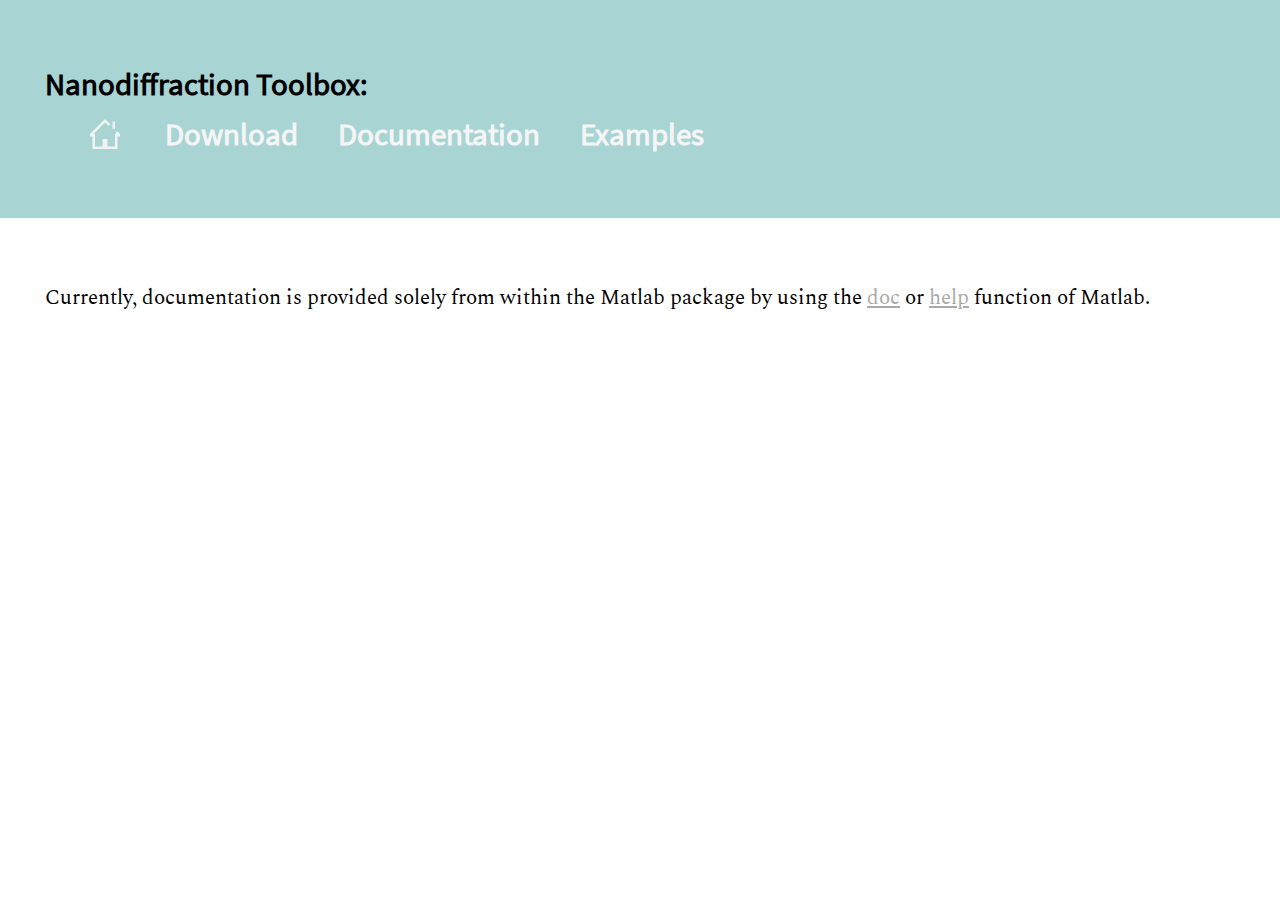
==== documentation.html @ a81d5083 "Initial commit" ====
<html>
<head>
<link rel="stylesheet" href="layout.css"> 
</head>
<body>
<header>
Nanodiffraction Toolbox:
<ul>
    <li><a href="index.html"><img src="Breezeicons-places-16-user-home.svg" alt="Home" width="40px" /></a></li>
    <li><a href="download.html">Download</a></li>
    <li><a href="documentation.html">Documentation</a></li>
    <li><a href="examples.html">Examples</a></li>
</ul>
</header>
<div></div>

<section>
<p>
Currently, documentation is provided solely from within the Matlab package by using the <a href="https://de.mathworks.com/help/matlab/ref/doc.html" >doc</a> or <a href="https://de.mathworks.com/help/matlab/ref/help.html" >help</a> function of Matlab.
</p>
</section>
</body>
</html>
---- layout.css ----
@font-face {
  font-family: 'Source Sans Pro';
  src:  url('Source_Sans_Pro/SourceSansPro-Regular.ttf') format('truetype');
}

@font-face {
  font-family: 'Spectral';
  src:  url('Spectral/Spectral-Regular.ttf') format('truetype');
}

figure {
    border-left: 10px solid #ffbc84; padding-left: 10px; margin-left: 0px;
}

figure img {max-width: 600px; width: 100%;}

body {
    top: 0px;
    left: 0px;    
    margin: 0;
    font-family: 'Spectral', serif;
    font-size: 1.3em;
}

header {
    background-color: rgba(0,128,128,0.338);
    padding: 5vw 5vw 5vw 5vh;
    font-weight: bold;
    font-size: 1.5em;
    width: calc(100vw-10vw);
    overflow: auto;
    font-family: 'Source Sans Pro', sans-serif;
}

ul{
    list-style-type: none;
    margin: 0;
    padding: 0;
    padding-top: 10px;
}

li a{
    float: left;
    display: block;
    max-width: 100%;
    text-decoration: none;
    color: whitesmoke;
    margin-left: 40px;
}


li a:active {
    background-color: #4CAF50;
    color: white;
}

li a:hover {
    background-color: #555;
    color: white;
}

section a{color: darkgray;}


section {
    margin: 5vw 5vw 5vw 5vh;
    max-width: 1200px;
}

.highlight {
    background-color: rgba(0,128,128,0.338);
    padding: 5px;
    font-size: 0.8em;
    font-weight: bold;
}
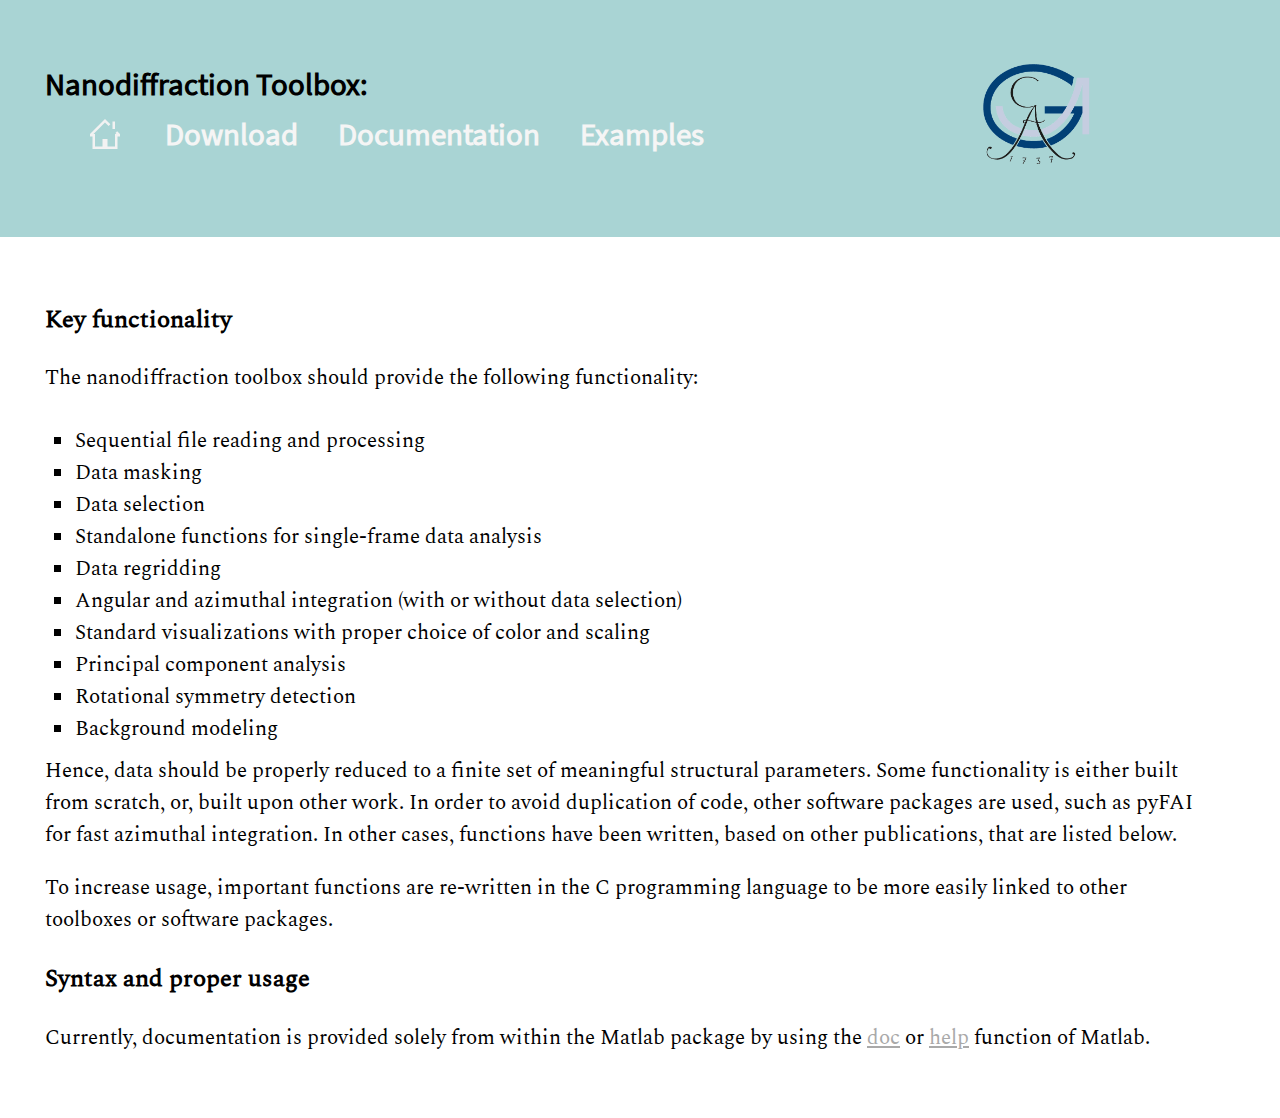
==== commit 03b66cf0: "updated" ====
--- a/documentation.html
+++ b/documentation.html
@@ -4,20 +4,51 @@
 </head>
 <body>
 <header>
-Nanodiffraction Toolbox:
+<div id="wrap">Nanodiffraction Toolbox:
 <ul>
     <li><a href="index.html"><img src="Breezeicons-places-16-user-home.svg" alt="Home" width="40px" /></a></li>
     <li><a href="download.html">Download</a></li>
     <li><a href="documentation.html">Documentation</a></li>
     <li><a href="examples.html">Examples</a></li>
 </ul>
+</div>
+<!-- LOGOS -->
+<div id="logos">
+<img src="logos/sfb-logo.png" alt="">
+<img src="logos/ugoe-logo.png" alt="">
+</div>
+
 </header>
 <div></div>
 
 <section>
+<h3>Key functionality</h3>
+<p>
+The nanodiffraction toolbox should provide the following functionality:
+<ul style = "list-style-type: square;padding-left:30px;">
+<li>Sequential file reading and processing
+<li>Data masking
+<li>Data selection
+<li>Standalone functions for single-frame data analysis
+<li>Data regridding
+<li>Angular and azimuthal integration (with or without data selection)
+<li>Standard visualizations with proper choice of color and scaling
+<li>Principal component analysis
+<li>Rotational symmetry detection
+<li>Background modeling
+</ul>
+
+
+Hence, data should be properly reduced to a finite set of meaningful structural parameters. Some functionality is either built from scratch, or, built upon other work. In order to avoid duplication of code, other software packages are used, such as pyFAI for fast azimuthal integration. In other cases, functions have been written, based on other publications, that are listed below.</p>
+
+<p>To increase usage, important functions are re-written in the C programming language to be more easily linked to other toolboxes or software packages.</p>
+
+
+
+<h3>Syntax and proper usage</h3>
 <p>
 Currently, documentation is provided solely from within the Matlab package by using the <a href="https://de.mathworks.com/help/matlab/ref/doc.html" >doc</a> or <a href="https://de.mathworks.com/help/matlab/ref/help.html" >help</a> function of Matlab.
 </p>
 </section>
 </body>
-</html>+</html>
--- a/layout.css
+++ b/layout.css
@@ -27,9 +27,16 @@
     padding: 5vw 5vw 5vw 5vh;
     font-weight: bold;
     font-size: 1.5em;
-    width: calc(100vw-10vw);
-    overflow: auto;
     font-family: 'Source Sans Pro', sans-serif;
+    overflow: hidden;
+
+}
+
+#wrap{ 
+    position: relative;
+    float: left;
+    width: calc(90vw - 220px);
+
 }
 
 ul{
@@ -37,6 +44,9 @@
     margin: 0;
     padding: 0;
     padding-top: 10px;
+    padding-bottom: 10px;
+    max-width: 800px;
+    overflow: hidden;
 }
 
 li a{
@@ -46,6 +56,18 @@
     text-decoration: none;
     color: whitesmoke;
     margin-left: 40px;
+    min-height: 40px;
+}
+
+#logos {
+    position: relative;
+    float:left;  
+    /* margin-left: calc(90vw - 200px); */
+}
+
+#logos img {
+    max-height: 100px;
+    max-width: 200px;
 }
 
 
